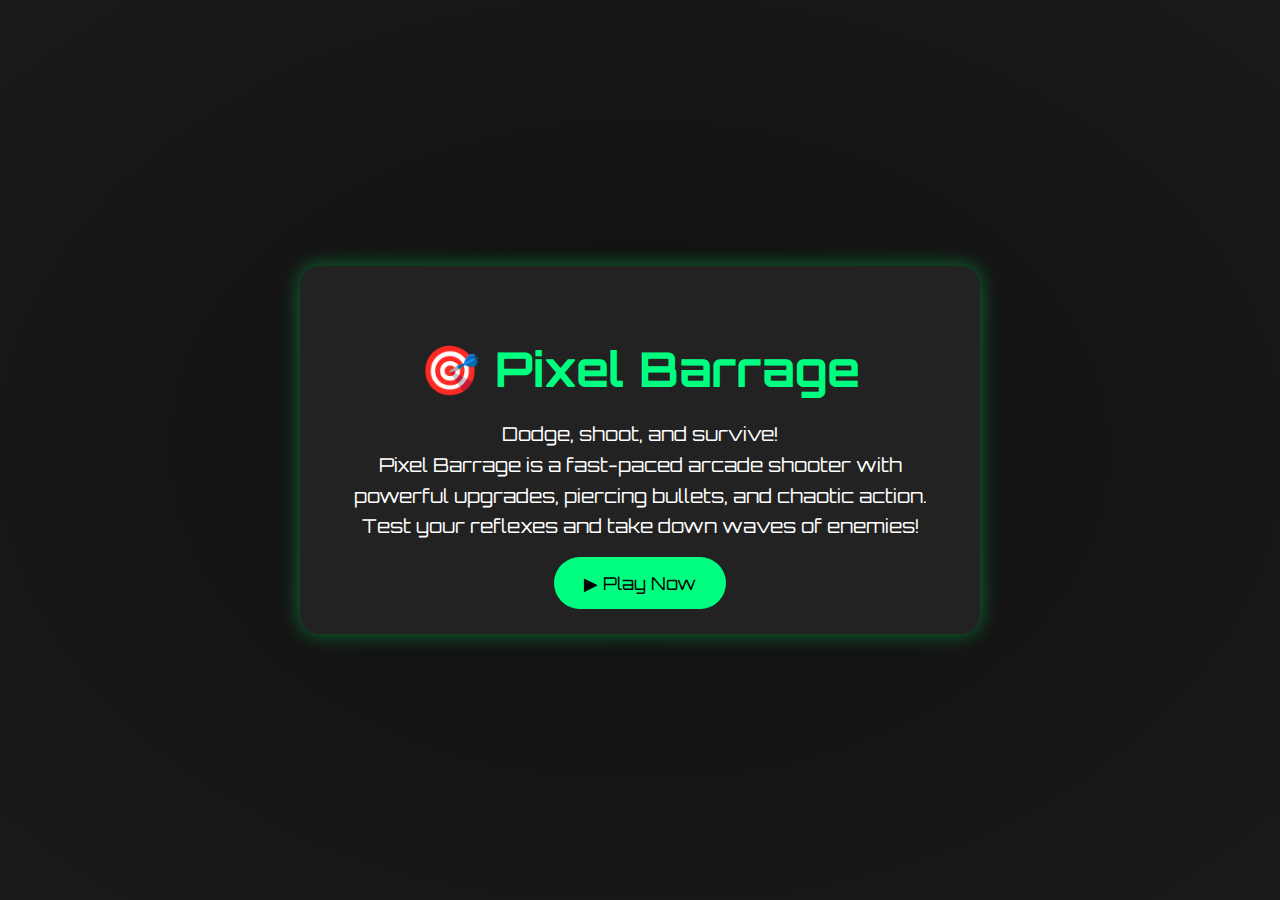
==== AngerBird/index.html @ 30bb0edc "Add files via upload" ====
<!DOCTYPE html>
<html lang="en">
<head>
  <meta charset="UTF-8" />
  <meta name="viewport" content="width=device-width, initial-scale=1.0" />
  <title>Pixel Barrage</title>
  <link rel="stylesheet" href="style.css" />
  <link rel="icon" href="data:,">
  <link href="https://fonts.googleapis.com/css2?family=Orbitron:wght@600&display=swap" rel="stylesheet" />
</head>
<body>
  <div class="container">
    <h1>🎯 Pixel Barrage</h1>
    <p class="description">
      Dodge, shoot, and survive!<br>
      Pixel Barrage is a fast-paced arcade shooter with powerful upgrades, piercing bullets, and chaotic action. Test your reflexes and take down waves of enemies!
    </p>
    <a href="AngryBird.html" class="play-button">▶ Play Now</a>
  </div>
</body>
</html>
---- AngerBird/style.css ----
body {
    margin: 0;
    padding: 0;
    background: radial-gradient(#0f0f0f, #1a1a1a);
    font-family: 'Orbitron', sans-serif;
    color: #ffffff;
    display: flex;
    justify-content: center;
    align-items: center;
    height: 100vh;
  }
  
  .container {
    text-align: center;
    max-width: 600px;
    padding: 40px;
    background: #222;
    border-radius: 20px;
    box-shadow: 0 0 20px rgba(0, 255, 100, 0.4);
  }
  
  h1 {
    font-size: 3rem;
    margin-bottom: 20px;
    color: #00ff80;
  }
  
  .description {
    font-size: 1.2rem;
    line-height: 1.6;
    margin-bottom: 30px;
  }
  
  .play-button {
    background-color: #00ff80;
    color: #000;
    text-decoration: none;
    padding: 15px 30px;
    border-radius: 30px;
    font-size: 1.1rem;
    transition: 0.3s ease;
  }
  
  .play-button:hover {
    background-color: #00cc66;
    transform: scale(1.05);
  }
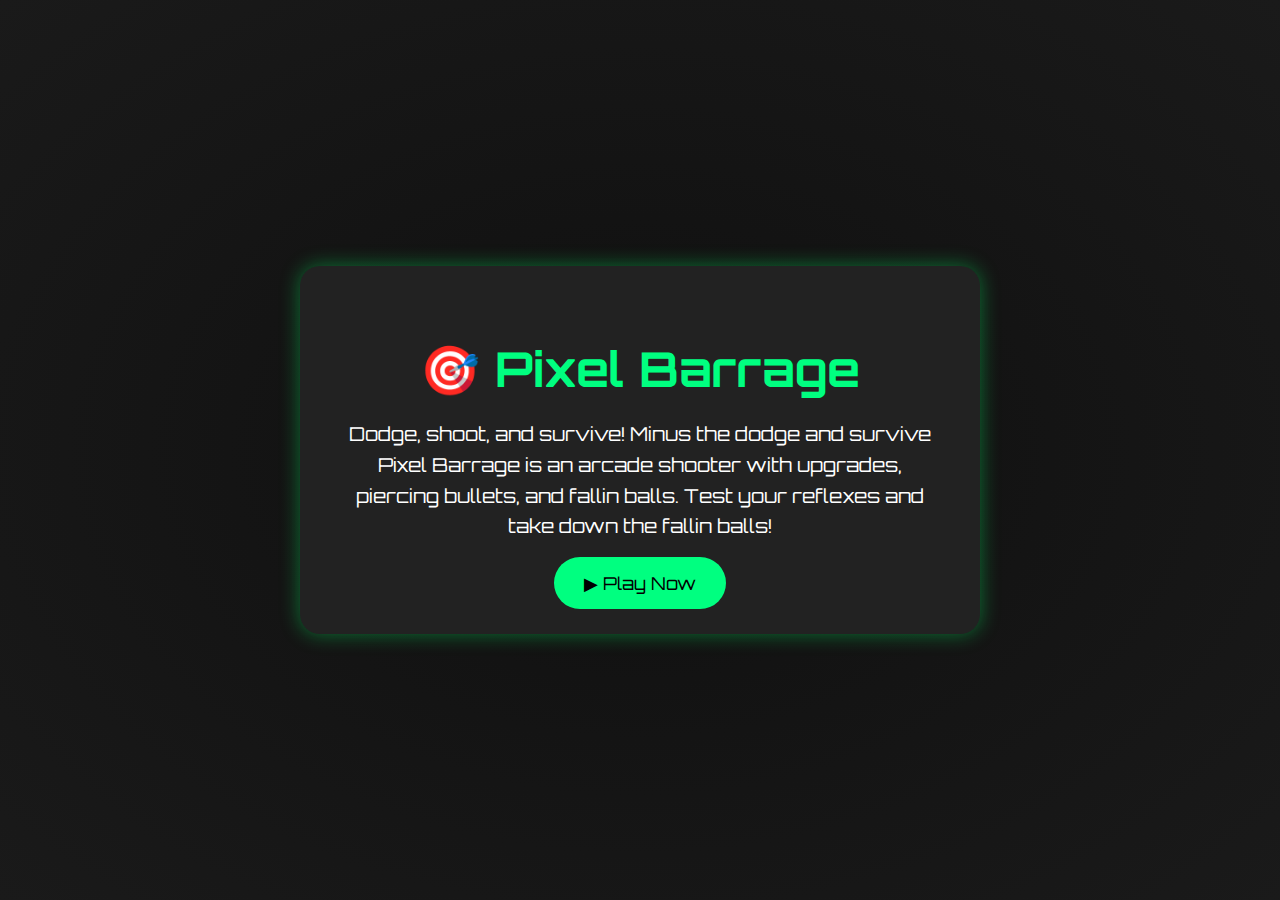
==== commit ea06d01b: "Update index.html" ====
--- a/AngerBird/index.html
+++ b/AngerBird/index.html
@@ -12,8 +12,8 @@
   <div class="container">
     <h1>🎯 Pixel Barrage</h1>
     <p class="description">
-      Dodge, shoot, and survive!<br>
-      Pixel Barrage is a fast-paced arcade shooter with powerful upgrades, piercing bullets, and chaotic action. Test your reflexes and take down waves of enemies!
+      Dodge, shoot, and survive! Minus the dodge and survive<br>
+      Pixel Barrage is an arcade shooter with upgrades, piercing bullets, and fallin balls. Test your reflexes and take down the fallin balls!
     </p>
     <a href="AngryBird.html" class="play-button">▶ Play Now</a>
   </div>
